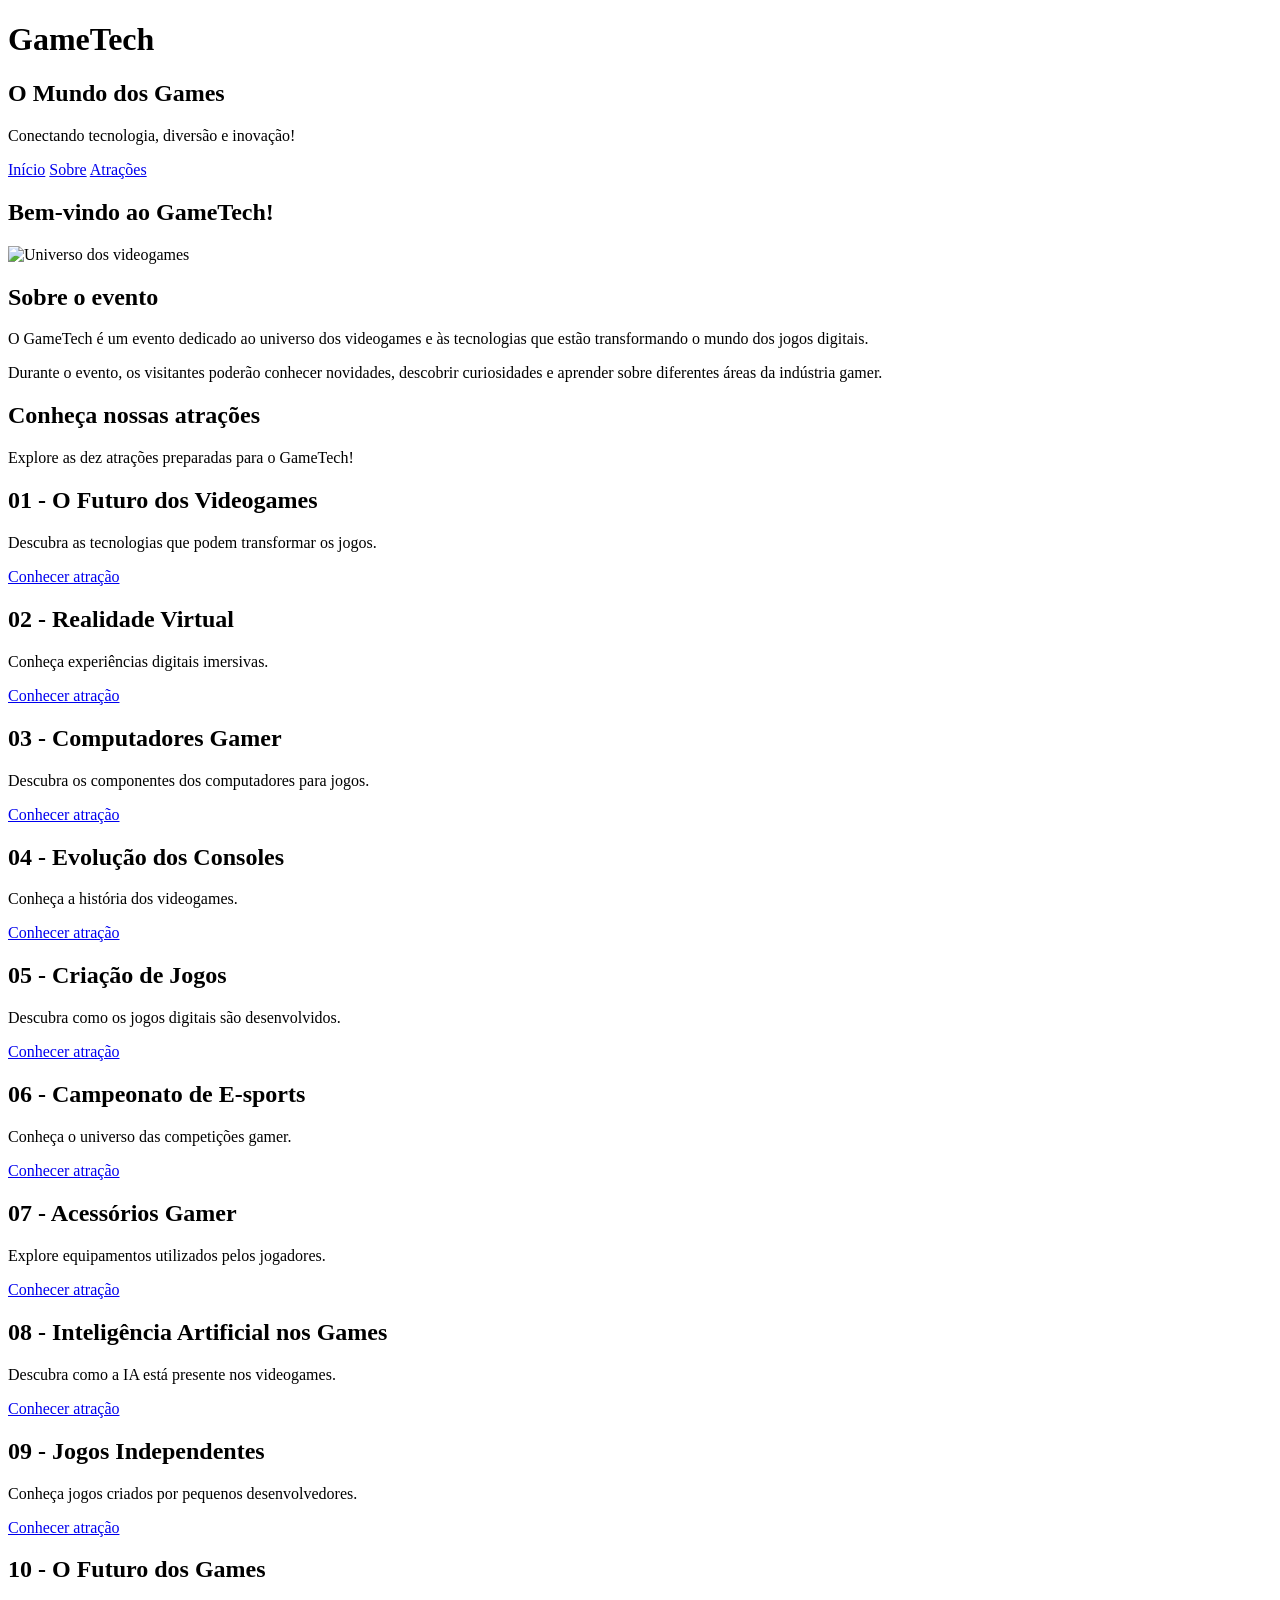
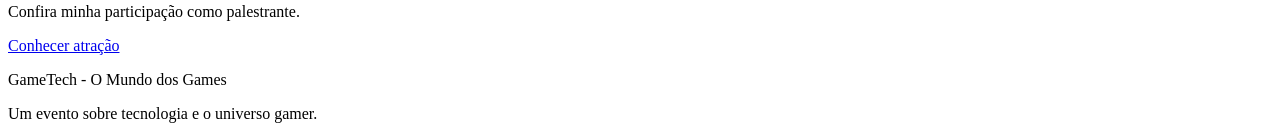
==== index.html @ b856bca1 "a1" ====
<!DOCTYPE html>
<html lang="pt-br">

<head>
    <meta charset="UTF-8">
    <meta name="viewport" content="width=device-width, initial-scale=1.0">

    <title>GameTech - O Mundo dos Games</title>

    <link rel="stylesheet" href="css/style.css">
</head>

<body>

    <header>

        <h1>GameTech</h1>
        <h2>O Mundo dos Games</h2>

        <p>Conectando tecnologia, diversão e inovação!</p>

    </header>

    <nav>

        <a href="index.html">Início</a>
        <a href="#sobre">Sobre</a>
        <a href="#atracoes">Atrações</a>

    </nav>

    <main>

        <section id="sobre">

            <h1>Bem-vindo ao GameTech!</h1>

            <img src="imagens/games.jpg"
                 alt="Universo dos videogames">

            <h2>Sobre o evento</h2>

            <p>
                O GameTech é um evento dedicado ao universo dos
                videogames e às tecnologias que estão transformando
                o mundo dos jogos digitais.
            </p>

            <p>
                Durante o evento, os visitantes poderão conhecer
                novidades, descobrir curiosidades e aprender sobre
                diferentes áreas da indústria gamer.
            </p>

        </section>

        <section id="atracoes">

            <h1>Conheça nossas atrações</h1>

            <p>
                Explore as dez atrações preparadas para o GameTech!
            </p>

            <h2>01 - O Futuro dos Videogames</h2>
            <p>Descubra as tecnologias que podem transformar os jogos.</p>
            <a href="atracao1.html">Conhecer atração</a>

            <h2>02 - Realidade Virtual</h2>
            <p>Conheça experiências digitais imersivas.</p>
            <a href="atracao2.html">Conhecer atração</a>

            <h2>03 - Computadores Gamer</h2>
            <p>Descubra os componentes dos computadores para jogos.</p>
            <a href="atracao3.html">Conhecer atração</a>

            <h2>04 - Evolução dos Consoles</h2>
            <p>Conheça a história dos videogames.</p>
            <a href="atracao4.html">Conhecer atração</a>

            <h2>05 - Criação de Jogos</h2>
            <p>Descubra como os jogos digitais são desenvolvidos.</p>
            <a href="atracao5.html">Conhecer atração</a>

            <h2>06 - Campeonato de E-sports</h2>
            <p>Conheça o universo das competições gamer.</p>
            <a href="atracao6.html">Conhecer atração</a>

            <h2>07 - Acessórios Gamer</h2>
            <p>Explore equipamentos utilizados pelos jogadores.</p>
            <a href="atracao7.html">Conhecer atração</a>

            <h2>08 - Inteligência Artificial nos Games</h2>
            <p>Descubra como a IA está presente nos videogames.</p>
            <a href="atracao8.html">Conhecer atração</a>

            <h2>09 - Jogos Independentes</h2>
            <p>Conheça jogos criados por pequenos desenvolvedores.</p>
            <a href="atracao9.html">Conhecer atração</a>

            <h2>10 - O Futuro dos Games</h2>
            <p>Confira minha participação como palestrante.</p>
            <a href="atracao10.html">Conhecer atração</a>

        </section>

    </main>

    <footer>

        <p>GameTech - O Mundo dos Games</p>
        <p>Um evento sobre tecnologia e o universo gamer.</p>

    </footer>

</body>

</html>
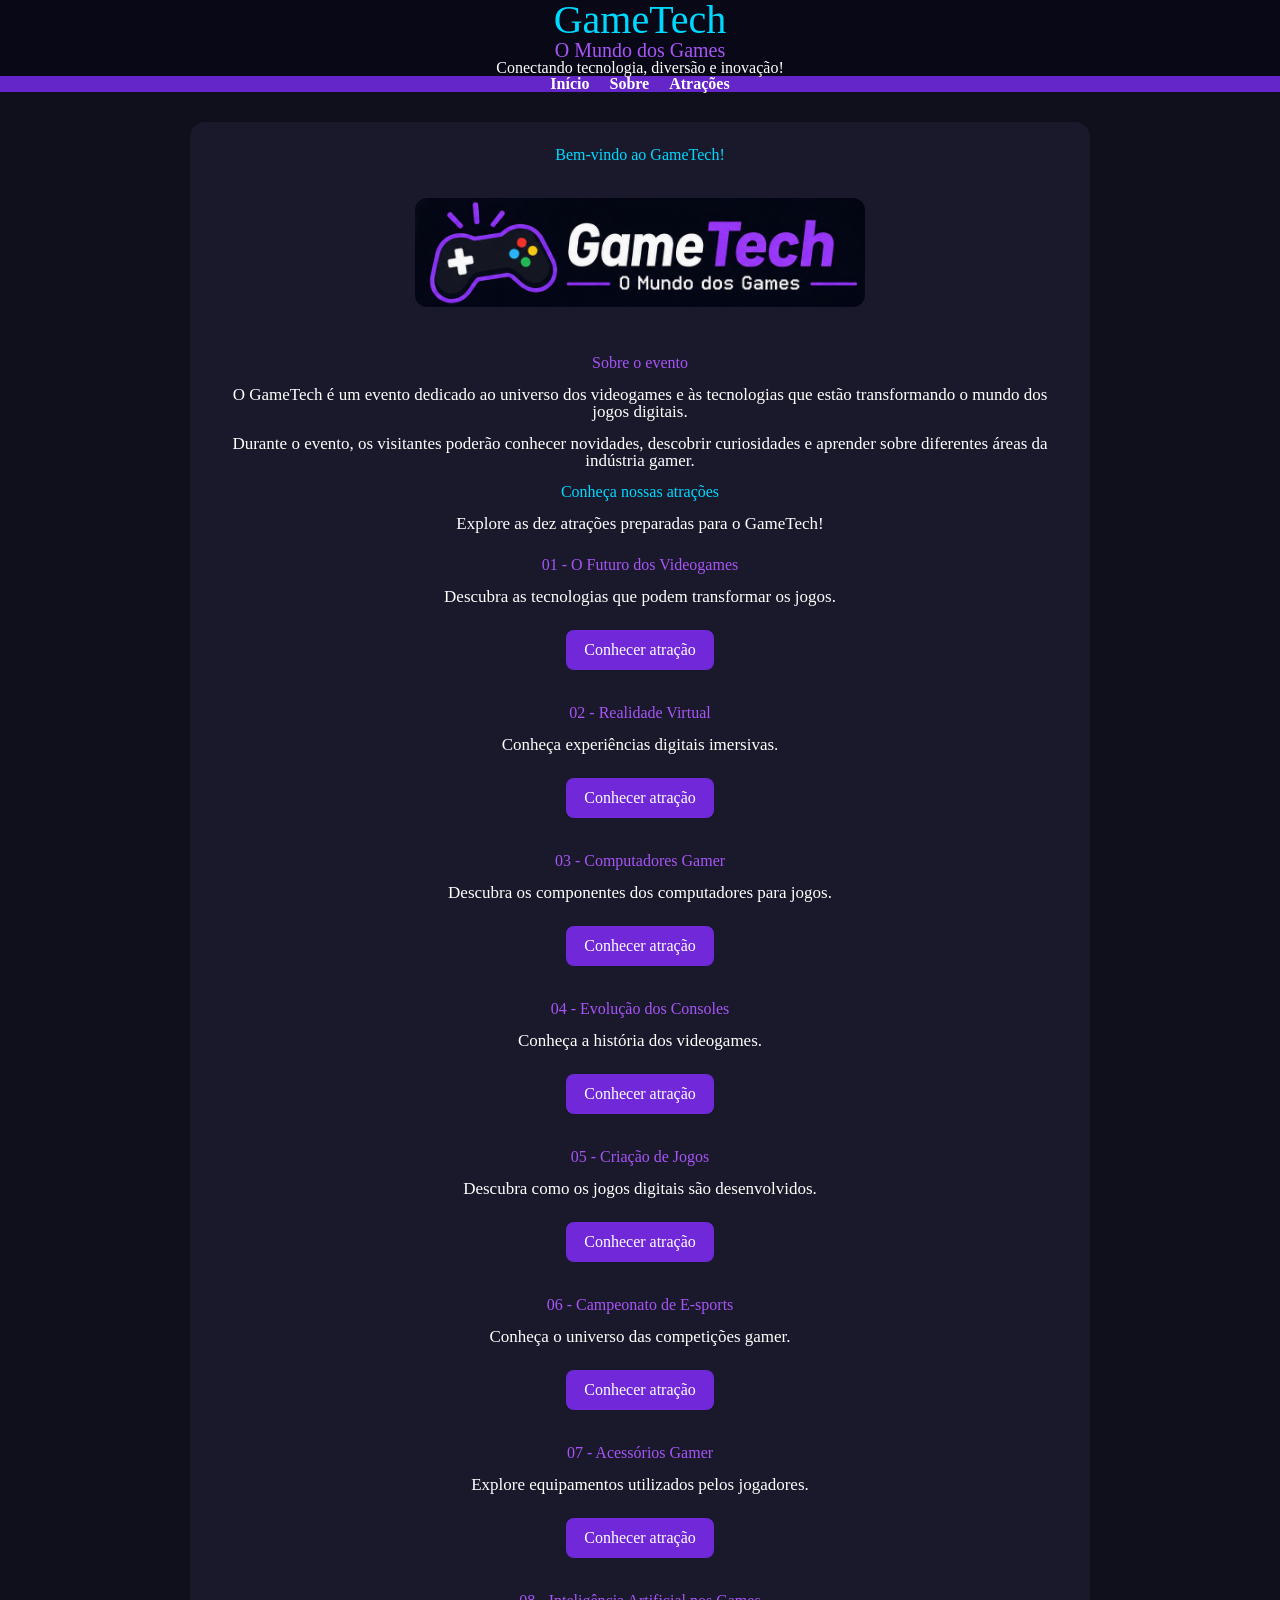
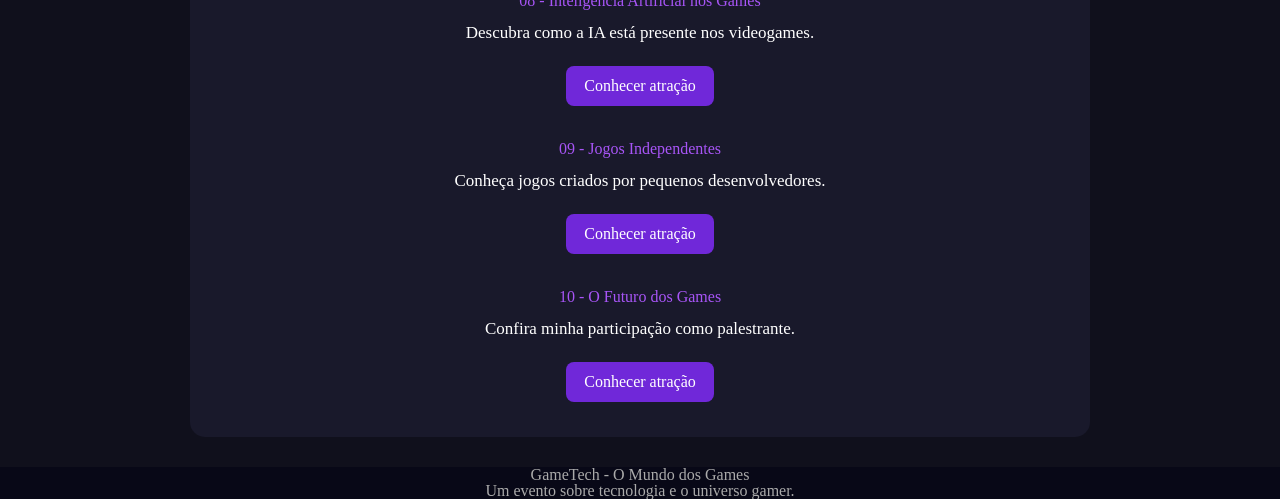
==== commit 0b0a19d8: "A2" ====
--- a/index.html
+++ b/index.html
@@ -7,7 +7,8 @@
 
     <title>GameTech - O Mundo dos Games</title>
 
-    <link rel="stylesheet" href="css/style.css">
+    <link rel="stylesheet" href="style.css">
+    <link rel="stylesheet"href="reset.css">
 </head>
 
 <body>
@@ -35,7 +36,7 @@
 
             <h1>Bem-vindo ao GameTech!</h1>
 
-            <img src="imagens/games.jpg"
+            <img src="logo-gametech.png"
                  alt="Universo dos videogames">
 
             <h2>Sobre o evento</h2>
--- a/style.css
+++ b/style.css
@@ -0,0 +1,130 @@
+* {
+    margin: 0;
+    padding: 0;
+    box-sizing: border-box;
+}
+
+body {
+    background-color: #10101c;
+    color: white;
+    font-family: Arial, sans-serif;
+    line-height: 1.6;
+}
+
+header {
+    background-color: #080817;
+    text-align: center;
+    padding: 30px;
+}
+
+header h1 {
+    color: #00d9ff;
+    font-size: 40px;
+}
+
+header h2 {
+    color: #a855f7;
+    font-size: 20px;
+}
+nav {
+    background-color: #6425c9;
+    text-align: center;
+    padding: 18px;
+}
+
+nav a {
+    color: white;
+    text-decoration: none;
+    margin: 8px;
+    font-weight: bold;
+}
+
+nav a:hover {
+    color: #00d9ff;
+}
+
+main {
+    max-width: 900px;
+    margin: 30px auto;
+    padding: 25px;
+    text-align: center;
+    background-color: #19192b;
+    border-radius: 15px;
+}
+
+main h1 {
+    color: #00d9ff;
+    margin-bottom: 15px;
+}
+
+main h2 {
+    color: #a855f7;
+    margin-top: 25px;
+    margin-bottom: 10px;
+}
+
+main p {
+    margin: 15px 0;
+    font-size: 17px;
+}
+
+main img {
+    width: 80%;
+    max-width: 450px;
+    height: auto;
+    border-radius: 12px;
+    margin: 20px 0;
+}
+
+main ul {
+    display: inline-block;
+    text-align: left;
+    margin: 15px;
+}
+
+main li {
+    margin: 8px 0;
+}
+
+main a {
+    display: inline-block;
+    background-color: #7028d9;
+    color: white;
+    text-decoration: none;
+    padding: 12px 18px;
+    margin: 10px 5px;
+    border-radius: 8px;
+}
+
+main a:hover {
+    background-color: #00a9cc;
+}
+
+footer {
+    background-color: #080817;
+    color: #aaa;
+    text-align: center;
+    padding: 20px;
+    margin-top: 30px;
+}
+
+@media (max-width: 600px) {
+
+    header h1 {
+        font-size: 30px;
+    }
+
+    nav a {
+        display: inline-block;
+        margin: 6px;
+    }
+
+    main {
+        margin: 15px;
+        padding: 15px;
+    }
+
+    main img {
+        width: 100%;
+    }
+}
